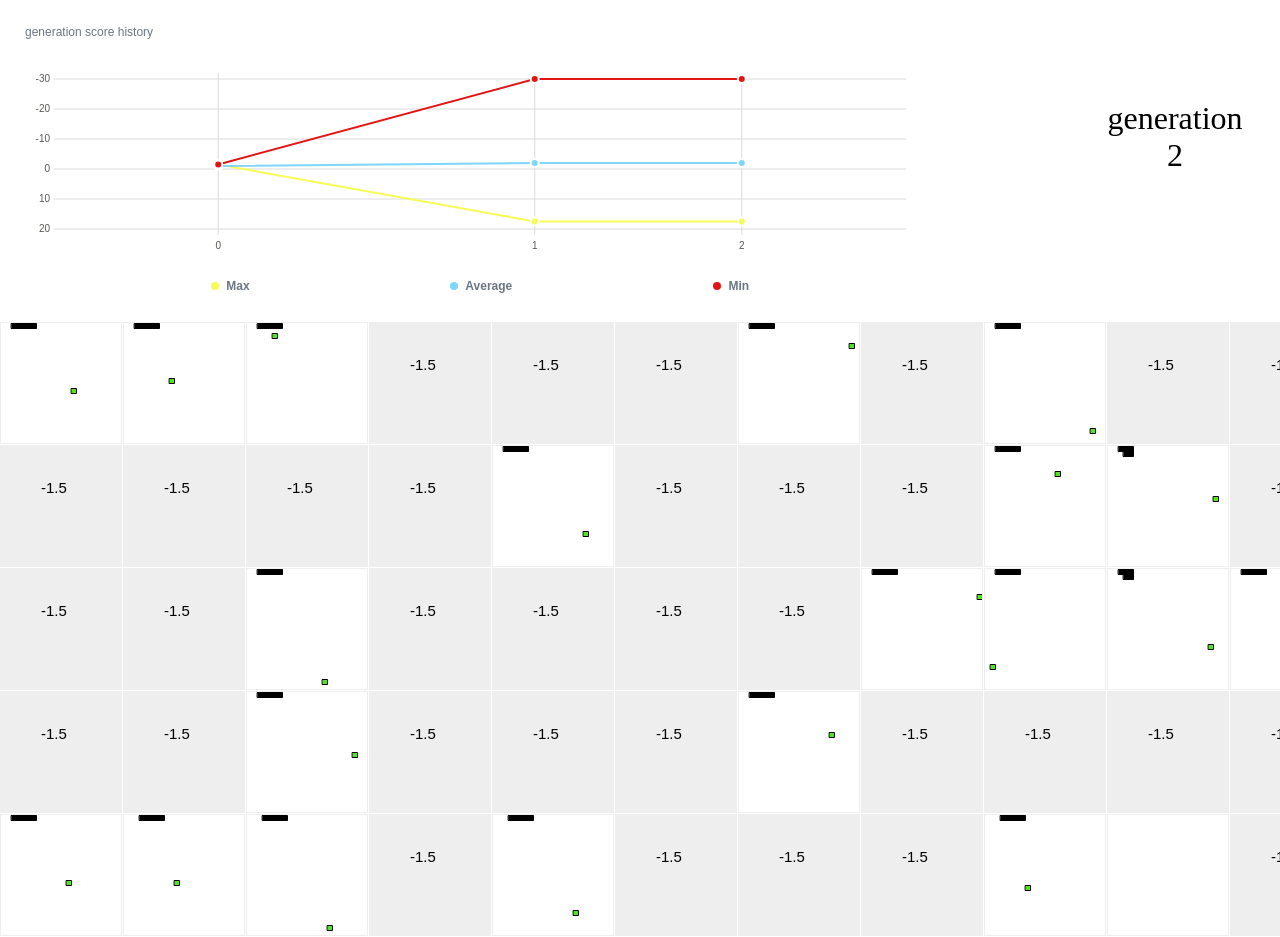
==== launchTheAI.html @ e22b9519 "Add files via upload" ====
<html>
  <head>
    <title>Snake AI</title>
    <link rel="stylesheet" href="style/style.css">
  </head>
  <body>
    <div id="fieldsWrapper">
      <div id="chart"></div>
      <div id="status">
        <p>generation<br><span id="generation">0</span></p>
      </div>
    </div>

    <script src="lib/neataptic.min.js"></script>
    <script src="lib/p5.min.js"></script>
    <script src="lib/frappe-charts.min.iife.js"></script>

    <script src="src/game_data.js"></script>
    <script src="src/ai_data.js"></script>
    <script src="src/snake.js"></script>
    <script src="src/food.js"></script>
    <script src="src/field.js"></script>
    <script src="src/ai.js"></script>
    <script src="src/main.js"></script>
  </body>
</html>
---- style/style.css ----
* {
  margin: 0;
  padding: 0;
}

body, #top {
  background: #FFF;
}

#fieldsWrapper {
  width: 1390px;
  margin: 0 auto;
}

#top {
  overflow: hidden;
  height: 350px;
}

#chart, #status {
  float: left;
}

#chart {
  width: 960px;
}

#status {
  width: 430px;
  height: 322px;
}

#status p {
  margin-top: 100px;
  text-align: center;
  font-size: 2em;
}

canvas {
  border: 1px solid #EEE;
  margin: 0 1px 1px 0;
}
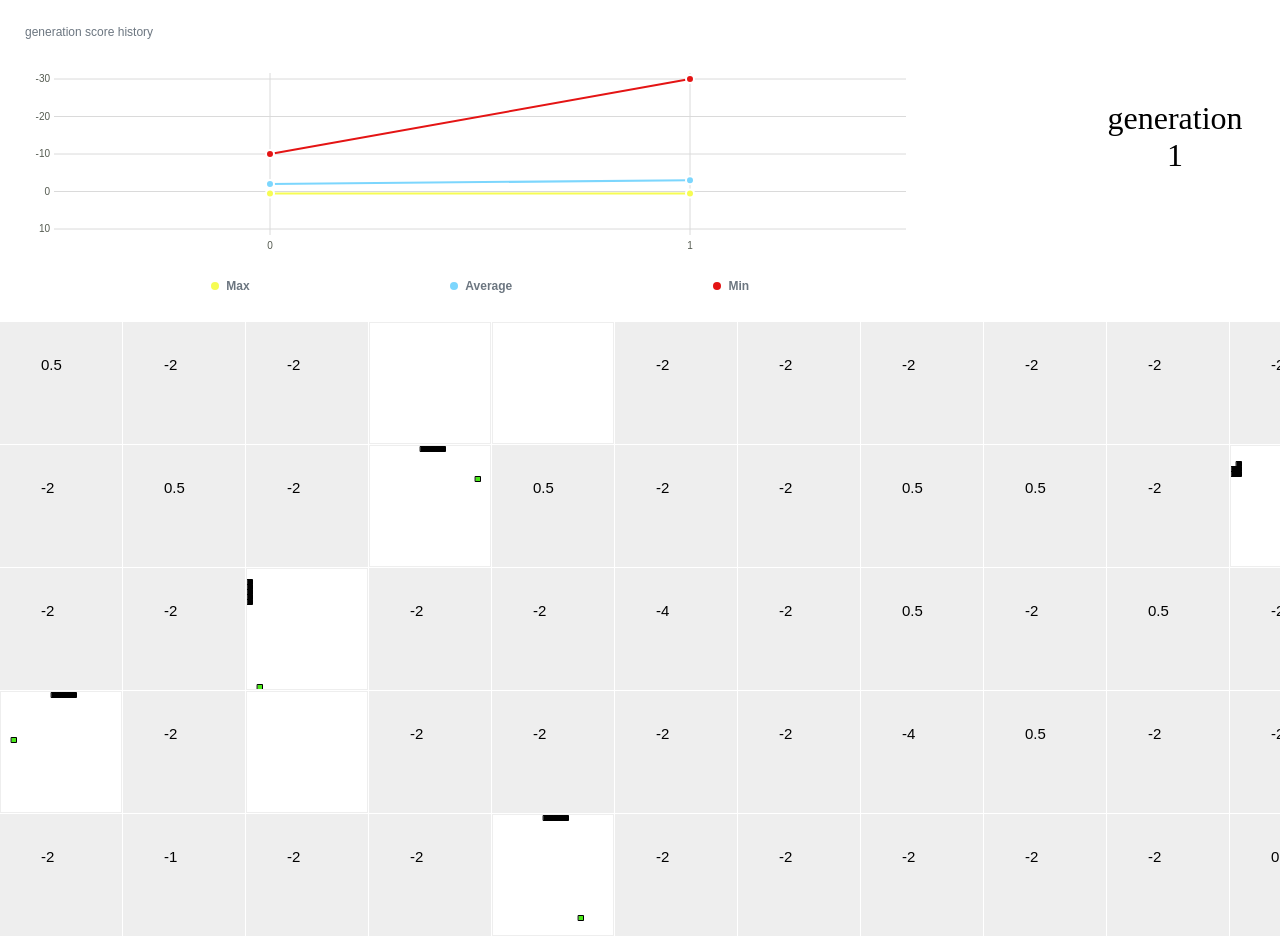
==== commit c9f94f33: "Add files via upload" ====
--- a/launchTheAI.html
+++ b/launchTheAI.html
@@ -15,11 +15,20 @@
     <script src="lib/p5.min.js"></script>
     <script src="lib/frappe-charts.min.iife.js"></script>
 
+    
+
     <script src="src/game_data.js"></script>
     <script src="src/ai_data.js"></script>
     <script src="src/snake.js"></script>
     <script src="src/food.js"></script>
-    <script src="src/field.js"></script>
+
+
+    <script src="src/field.js"></script> <!-- field ile ai arası adapter patterni -->
+
+    <script src="src/game_field_interface.js"></script> <!-- field ile ai arası adapter patterni -->
+    <script src="src/game_field_adapter.js"></script> <!-- field ile ai arası adapter patterni -->
+
+    
     <script src="src/ai.js"></script>
     <script src="src/main.js"></script>
   </body>
